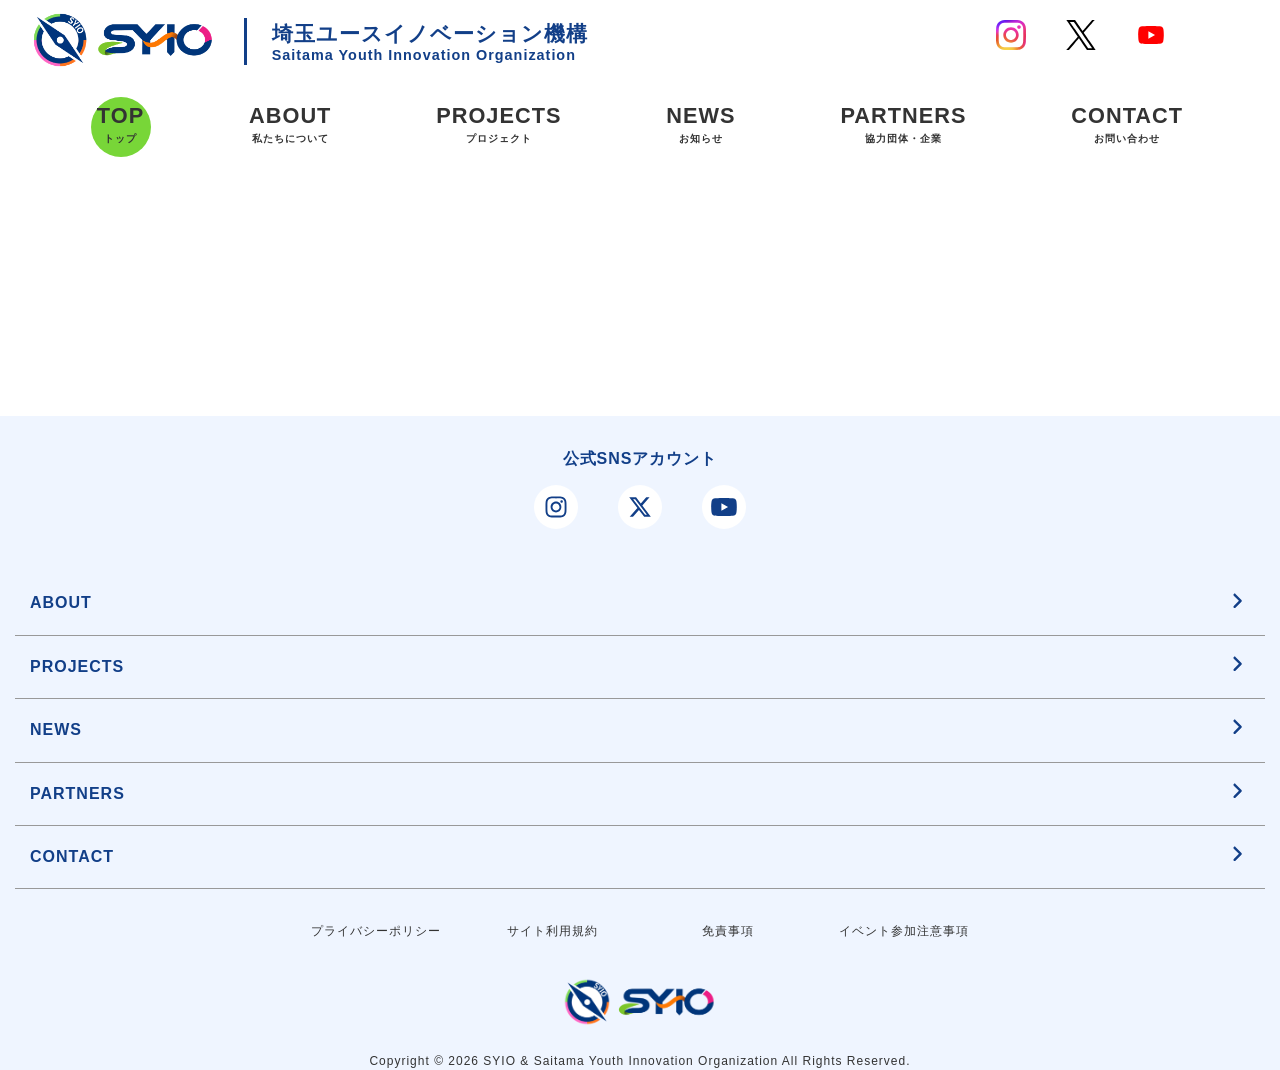
==== index.html @ a877865b "Add files via upload" ====
<!DOCTYPE html>
<html lang="ja">
  <head>
    <meta charset="UTF-8">
    <meta http-equiv="x-ua-compatible" content="IE=edge">
    <meta name="viewport" content="width=device-width, initial-scale=1.0">
    <title>SYIO｜若者の挑戦とキャリア育成を支援</title>
    <meta name="description" content="SYIOは、高校生を中心に構成された団体です。若者が自分の興味や強みを発見し、学び、挑戦しながら、自分なりのキャリアを築くための機会を提供しています。">
    <meta name="keywords" content="埼玉ユースイノベーション機構,SYIO,Saitama Youth Innovation Organization,SaitamaYouthInnovationOrganization,Youth,Innovation,Organization,高校生,学生,埼玉県,埼玉,さいたま,プラットフォーム,地域,地域課題,課題,プロジェクト,活動,地域資源,想い,価値,イノベーション,若者,挑戦,社会,つながる,繋がる,機会">
    <link rel="canonical" href="https://s-youth.jp/">
    <meta property="og:locale" content="ja_JP">
    <meta property="og:site_name" content="SYIO">
    <meta property="og:type" content="website">
    <meta property="og:url" content="https://s-youth.jp/">
    <meta property="og:description" content="SYIOは、高校生を中心に構成された団体です。若者が自分の興味や強みを発見し、学び、挑戦しながら、自分なりのキャリアを築くための機会を提供しています。">
    <meta property="og:image" content="https://s-youth.jp/images/assets/og_Logo.png">
    <meta property="twitter:card" content="summary_large_image">
    <meta property="twitter:title" content="SYIO｜若者の挑戦とキャリア育成を支援">
    <meta property="twitter:url" content="https://s-youth.jp/">
    <meta property="twitter:description" content="SYIOは、高校生を中心に構成された団体です。若者が自分の興味や強みを発見し、学び、挑戦しながら、自分なりのキャリアを築くための機会を提供しています。">
    <meta name="twitter:image" content="https://s-youth.jp/images/assets/og_Logo.png">
    <link rel="icon" href="https://s-youth.jp/images/pageicon/favicon.ico" sizes="any" type="image/x-icon">
    <link rel="apple-touch-icon" href="images/pageicon/apple-touch-icon-180x180.png" sizes="180x180">
    <link rel="icon" type="image/png" href="images/pageicon/android-chrome-192x192.png" sizes="192x192">
    <link rel="stylesheet" href="css/reset.css">
    <link rel="stylesheet" href="css/style.css?20261201">
  </head>
  <body>
    <header class="header">
        <h1 class="logo">
          <a href="/">
            <img src="images//assets/Logo.png" alt="SYIO">
          </a>
        </h1>
        <h3 class="pc-tb_only">埼玉ユースイノベーション機構<span>Saitama Youth Innovation Organization</span></h3>

        <button class="header_nav_sp nav_sp" id="js_ham" type="button">
          <span></span>
          <span></span>
          <span></span>         
        </button>

        <nav class="header_menu" id="js_nav">
          <ul class="header_nav nav_items">
            <li class="nav_items_item active"><a href="/">TOP<span>トップ</span></a></li>
            <li class="nav_items_item"><a href="about.html">ABOUT<span>私たちについて</span></a></li>
            <li class="nav_items_item"><a href="projects.html">PROJECTS<span>プロジェクト</span></a></li>
            <li class="nav_items_item"><a href="news.html">NEWS<span>お知らせ</span></a></li>
            <li class="nav_items_item"><a href="partners.html">PARTNERS<span>協力団体・企業</span></a></li>
            <li class="nav_items_item"><a href="contact.html">CONTACT<span>お問い合わせ</span></a></li>
            <div class="header_social">
              <ul class="header_nav_snslinks">
                <li><a href="https://www.instagram.com/syio.official" target="_blank"><img src="images/assets/InstagramLogo-Normal.svg" alt="Instagram"></a></li>
                <li><a href="https://x.com/InQubizofficial" target="_blank"><img src="images/assets/XLogo-Black.svg" alt="X"></a></li>
                <li><a href="https://youtube.com/channel/UCGOH27UBoNZQS0FKkeqV7yg?si=mDZcnO8biHUqrBSs" target="_blank"><img src="images/assets/youtube_icon-red.svg" alt="Youtube"></a></li>
              </ul> 
            </div>
          </ul>
        </nav>
    </header> <!-- /header -->
    
    <main>
      <section class="key-visual">
        <div class="key-visual_main">

        </div>
      </section> <!-- /.key-visual -->
    </main> <!-- /main -->

    <footer class="footer">
      <div class="footer_sns-links">
        <h2>公式SNSアカウント</h2>
        <ul>
          <li><a href="https://www.instagram.com/syio.official" target="_blank"><img src="images/assets/footer_instagram.svg" alt="Instagram"></a></li>
          <li><a href="https://x.com/InQubizofficial" target="_blank"><img src="images/assets/footer_X.svg" alt="X"></a></li>
          <li><a href="https://youtube.com/channel/UCGOH27UBoNZQS0FKkeqV7yg?si=mDZcnO8biHUqrBSs" target="_blank"><img src="images/assets/footer_youtube.svg" alt="Youtube"></a></li>
        </ul>
      </div>
      <nav class="footer_block-menu">
        <ul>
          <li><a href="about.html">ABOUT</a></li>
          <li><a href="projects.html">PROJECTS</a></li>
          <li><a href="news.html">NEWS</a></li>
          <li><a href="partners.html">PARTNERS</a></li>
          <li><a href="contact.html">CONTACT</a></li>
        </ul>
      </nav>
      <div class="policy">
        <ul>
          <li><a href="privacy-policy.html">プライバシーポリシー</a></li>
          <li><a href="terms-of-service.html">サイト利用規約</a></li>
          <li><a href="disclaimer.html">免責事項</a></li>
          <li><a href="event-policy.html">イベント参加注意事項</a></li>
        </ul>
      </div>
      <h2 class="footer_logo">
        <img src="images/assets/Logo.png" alt="SYIO">
      </h2>
      <p class="copyright"><small>Copyright &copy; 2026 SYIO & Saitama Youth Innovation Organization All Rights Reserved.</small></p>
    </footer> <!-- /footer -->
    <script src="js/script.js"></script>
  </body>
</html>
---- css/style.css ----
@charset "UTF-8";

body {
  display: flex;
  flex-flow: column;
  min-height: 100vh;
  padding-top: 60px;
  line-height: 1.4;
  color: #333;
  font-family: "Roboto","Noto Sans JP", sans-serif;
  letter-spacing: 1px;
}

.pc-tb_only {
  display: none;
}

.header {
  position: fixed;
  top: 0;
  left: 0;
  right: 0;
  width: 100%;
  height: 60px;
  background: #fff;
  z-index: 1000;
}

.header .logo {
  display: inline-block;
  padding: 10px 15px;
  width: 125px;
}

.header .logo img {
  width: 100%;
}

.header .logo a {
  display: inline-block;
  text-decoration: none;
}

header nav {
  position: absolute;
  right: 0;
  left: 0;
  top: 0;
  width: 100%;
  transform: translateX(100%);
  transition: ease-in-out 0.4s;
}

.header_nav_sp {
  width: 50px;
  height: 100%;
}

.nav_sp {
  position: absolute;
  top: 5px;
  right: 10px;
  background-color: transparent;
  border-color: transparent;
  z-index: 999;
  width: 50px;
  height: 50px;
  padding: 10px;
}

.nav_sp span {
  width: 100%;
  height: 2px;
  background: #123f88;
  position: relative;
  transition: transform 0.4s ease, opacity 0.4s ease;
  display: block;
}

.nav_sp span:nth-child(2) {
  margin: 6px 0;
}

.nav_sp.active span:nth-child(1) {
  transform: translateY(8px) rotate(45deg);
}

.nav_sp.active span:nth-child(2) {
  opacity: 0;
}

.nav_sp.active span:nth-child(3) {
  transform: translateY(-8px) rotate(-45deg);
}

header nav.active {
  transform: translateX(0);
}

.header_menu {
  margin-top: 60px;
}

.header_menu.active {
  transform: translateX(0);
}

.nav_items {
  padding: 20px 0 50px;
  height: 100%;
  background: #123f88;
}

.nav_items_item {
  position: relative;
  padding: 0 30px;
  box-sizing: border-box;
}

.nav_items_item a {
  color: #fff;
  font-weight: bold;
  padding-bottom: 5px;
  width: 100%;
  display: block;
  text-align: left;
  font-size: 1.75rem;
  text-decoration: none;
  margin-bottom: 20px;
  border-bottom: #fff 1px solid;
}

.nav_items_item.active a {
  position: relative;
}

.nav_items_item.active a::before {
  position: absolute;
  content: '';
  top: 50%;
  transform: translateY(-50%);
  left: -15px;
  width: 4px;
  height: calc(100% - 17px);
}

.nav_items_item.active:nth-child(1) a::before,
.nav_items_item.active:nth-child(4) a::before {
  background: #78d638;
}

.nav_items_item.active:nth-child(2) a::before,
.nav_items_item.active:nth-child(5) a::before {
  background: #ff7900;
}

.nav_items_item.active:nth-child(3) a::before,
.nav_items_item.active:nth-child(6) a::before {
  background: #f42db9;
}

.nav_items_item a span {
  display: block;
  font-size: 0.9rem;
  color: #fff;
}

.nav_items_item::after {
  position: absolute;
  content: url(../images/assets/r-angle-white.svg);
  right: 1.6rem;
  top: 50%;
  transform: translateY(-50%);
  width: 1.5rem;
}

.header_social {
  margin-top: 50px;
  padding: 0 20px;
  
}

.header_nav_snslinks {
  position: relative;
  left: 50%;
  transform: translateX(-50%);
  max-width: 500px;
  padding: 10px 20px 5px;
  display: flex;
  background: #fff;
  border-right: 3px solid #444;
  border-bottom: 3px solid #444;
  border-radius: 50px;
  justify-content: center;
  gap: 60px;
  box-sizing: border-box;
}

.header_nav_snslinks li img {
  width: 30px;
  height: 30px;
  transition: all .3s ease;
}

.header_nav_snslinks li a {
  display: inline-block;
}

.header_menu::before {
  content: '';
  position: absolute;
  top: 645px;
  left: 0;
  width: 100%;
  height: 300px;
  background: #123f88;
}

main {
  flex: 1;
}

.footer {
  padding: 20px 15px 0;
  background: #eff5ff;
}

.footer_sns-links {
  text-align: center;
  color: #123f88;
  padding: 12px 0;
}

.footer_sns-links ul {
  display: flex;
  justify-content: center;
  gap: 40px;
  padding: 15px 0 10px;
  list-style: none;
}

.footer_sns-links li a {
  display: inline-block;
}

.footer_sns-links li img {
  width: 30px;
  height: 30px;
  padding: 7px;
  background: #fff;
  border-radius: 50%;
}

.footer_block-menu {
  padding: 15px 0;
}

.footer_block-menu li {
  position: relative;
  border-bottom: 1px solid #999;
}

.footer_block-menu a {
  display: block;
  text-decoration: none;
  font-weight: bold;
  color: #123f88;
  padding: 20px 15px;
}

.footer_block-menu li::after {
  position: absolute;
  content: url(../images/assets/r-angle-blue.svg);
  right: 1rem;
  top: 50%;
  transform: translateY(-50%);
  width: 1.5rem;
}

.footer .policy {
  padding: 15px 0;
}

.footer .policy ul {
  display: grid;
  grid-template-columns: repeat(2, 1fr);
  gap: 3px;
  list-style: none;
  text-align: center;
}

.footer .policy a {
  color: #333;
  font-size: 0.75rem;
  text-decoration: none;
}

.footer .policy a:hover {
  text-decoration: underline;
}

.footer_logo {
  text-align: center;
  padding: 10px 0;
}

.footer_logo img {
  height: 35px;
}

.footer .copyright {
  text-align: center;
  font-size: 0.75rem;
}


@media screen and (min-width: 768px) {
  
  .sp_only {
    display: none;
  }

  .pc-tb_only {
    display: block;
  }

  body {
    padding-top: 70px;
  }

  .header {
    height: 70px;
  }

  .header .logo {
    padding: 10px 25px;
    width: 156px;
  }

  .header .logo + h3 {
    position: relative;
    top: -7px;
    display: inline-block;
    margin-left: 1.2rem;
    font-size: 1.2rem;
    color: #123f88;
    line-height: 1.2;
  }

  .header .logo + h3 span {
    display: block;
    font-size: 0.8rem;
    color: #123f88;
  }

  .header .logo + h3::before {
    content: '';
    position: absolute;
    top: -4px;
    left: -26px;
    width: 2px;
    height: calc(100% + 5px);
    background: #123f88;
  }

  .nav_items_item::after {
    right: 2rem;
    width: 1.8rem;
  }

  .footer .policy ul {
    position: relative;
    left: 50%;
    transform: translateX(-50%);
    grid-template-columns: repeat(4, 1fr);
    max-width: 700px;
  }

  .footer_logo {
    padding: 15px 0;
  }

  .footer_logo img {
    height: 50px;
  }

}

@media screen and (min-width: 1024px) {

  .pc_only {
    display: inline-block;
  }

  body {
    padding-top: 170px;
  }

  .header {
    height: 170px;
  }

  .header .logo {
    padding: 10px 30px;
    width: 187px;
  }

  .header .logo + h3 {
    top: -10px;
    font-size: 1.3rem;
  }

  .header .logo + h3 span {
    font-size: 0.9rem;
  }

  .header .logo + h3::before {
    left: -28px;
    width: 3px;
  }

  .nav_sp {
    display: none;
  }

  header nav {
    position: static;
    transform: inherit;
  }

  .header_menu {
    margin-top: 0;
  }

  .header_menu::before {
    content: none;
  }

  .nav_items {
    display: flex;
    justify-content: space-evenly;
    padding: 15px 0 0;
    background: inherit;
  }

  .nav_items_item {
    padding: 0 8px;
    position: relative;
  }

  .nav_items_item a {
    margin-top: 0;
    font-size: 1.36rem;
    color: #333;
    text-align: center;
    border-bottom: none;
    margin-bottom: 0;
  }

  .nav_items_item::before {
    content: '';
    position: absolute;
    top: 50%;
    left: 50%;
    display: block;
    border-radius: 50%;
    width: 60px;
    height: 60px;
    z-index: -1;
    transform: translate(-50%, -50%) scale(0);
    transition: all 0.3s ease;
    opacity: 0;
  }

  .nav_items_item::after {
    content: none;
  }

  .nav_items_item:nth-child(1)::before,
  .nav_items_item:nth-child(4)::before {
    background: #78d638;
  }
  .nav_items_item:nth-child(2)::before,
  .nav_items_item:nth-child(5)::before {
    background: #ff7900;
  }
  .nav_items_item:nth-child(3)::before,
  .nav_items_item:nth-child(6)::before {
    background: #f42db9;
  }

  .nav_items_item:hover::before {
    transform: translate(-50%, -50%) scale(1);
    opacity: 1;
  }

  .nav_items_item.active:nth-child(1)::before,
  .nav_items_item.active:nth-child(4)::before {
    background: #78d638;
    transform: translate(-50%, -50%) scale(1);
    opacity: 1;
  }
  .nav_items_item.active:nth-child(2)::before,
  .nav_items_item.active:nth-child(5)::before {
    background: #ff7900;
    transform: translate(-50%, -50%) scale(1);
    opacity: 1;
  }
  .nav_items_item.active:nth-child(3)::before,
  .nav_items_item.active:nth-child(6)::before {
    background: #f42db9;
    transform: translate(-50%, -50%) scale(1);
    opacity: 1;
  }

  .nav_items_item.active a::before {
    content: none;
  }

  .nav_items_item a span {
    font-size: 0.65rem;
    color: #333;
  }

  .header_social {
    position: absolute;
    top: 0;
    right: 5%;
    align-items: center;
    margin-top: 0;
    padding: 0;
  }
  
  .header_nav_snslinks {
    background: inherit;
    gap: 40px;
    padding: 20px 50px;
    border: none;
  }

  .footer_logo {
    padding: 20px 0;
  }
  
}
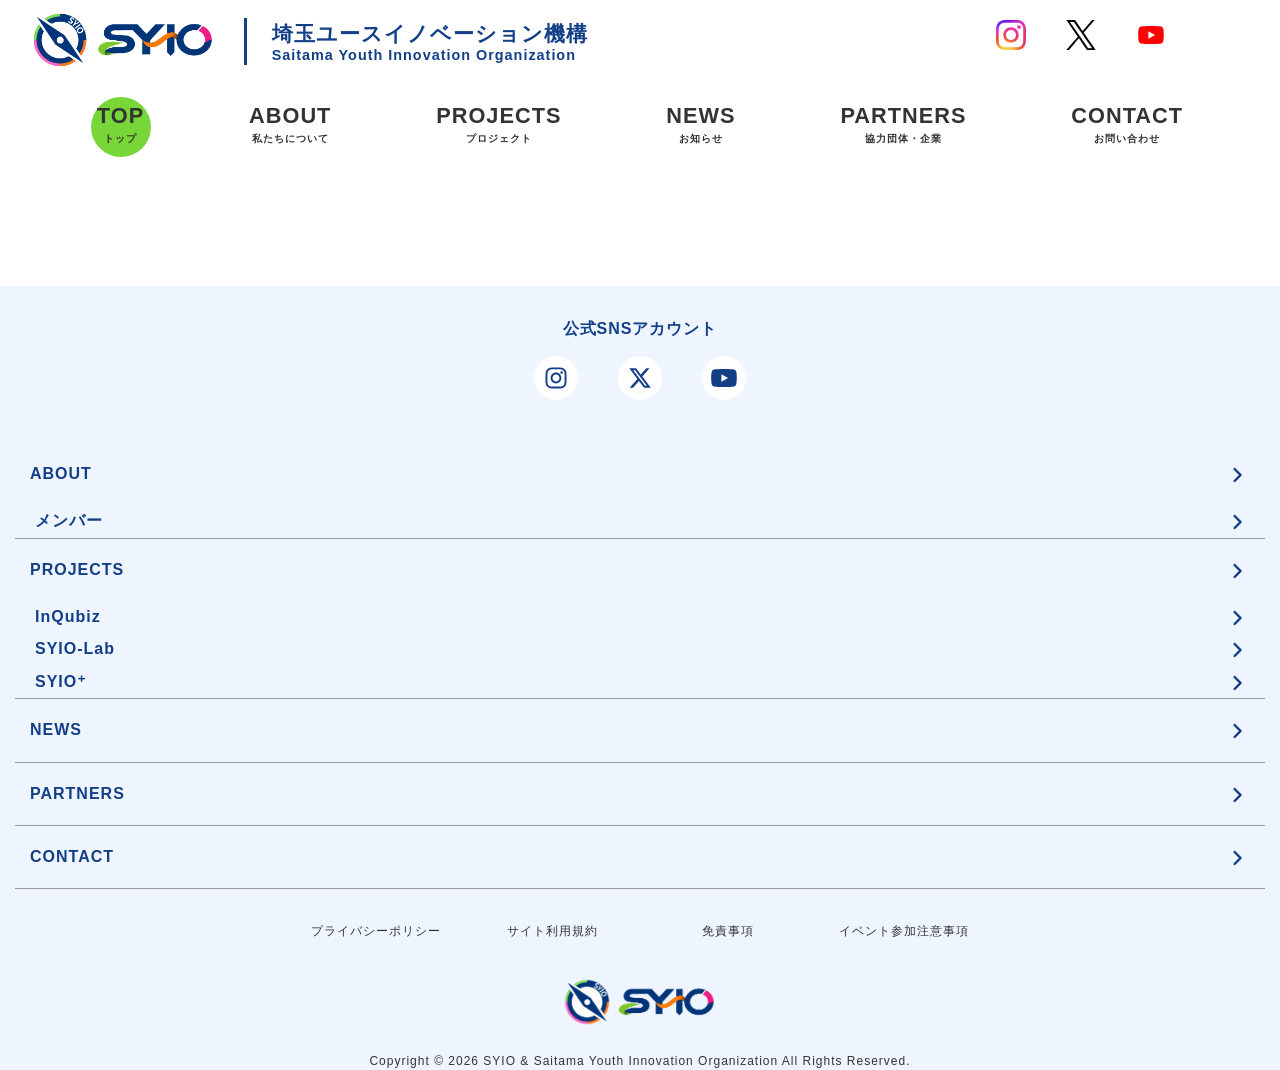
==== commit 02539dc4: "Add files via upload" ====
--- a/index.html
+++ b/index.html
@@ -13,23 +13,23 @@
     <meta property="og:type" content="website">
     <meta property="og:url" content="https://s-youth.jp/">
     <meta property="og:description" content="SYIOは、高校生を中心に構成された団体です。若者が自分の興味や強みを発見し、学び、挑戦しながら、自分なりのキャリアを築くための機会を提供しています。">
-    <meta property="og:image" content="https://s-youth.jp/images/assets/og_Logo.png">
+    <meta property="og:image" content="https://s-youth.jp/assets/img/common/og_Logo.png">
     <meta property="twitter:card" content="summary_large_image">
     <meta property="twitter:title" content="SYIO｜若者の挑戦とキャリア育成を支援">
     <meta property="twitter:url" content="https://s-youth.jp/">
     <meta property="twitter:description" content="SYIOは、高校生を中心に構成された団体です。若者が自分の興味や強みを発見し、学び、挑戦しながら、自分なりのキャリアを築くための機会を提供しています。">
-    <meta name="twitter:image" content="https://s-youth.jp/images/assets/og_Logo.png">
-    <link rel="icon" href="https://s-youth.jp/images/pageicon/favicon.ico" sizes="any" type="image/x-icon">
-    <link rel="apple-touch-icon" href="images/pageicon/apple-touch-icon-180x180.png" sizes="180x180">
-    <link rel="icon" type="image/png" href="images/pageicon/android-chrome-192x192.png" sizes="192x192">
-    <link rel="stylesheet" href="css/reset.css">
-    <link rel="stylesheet" href="css/style.css?20261201">
+    <meta name="twitter:image" content="https://s-youth.jp/assets/img/common/og_Logo.png">
+    <link rel="icon" href="https://s-youth.jp/assets/img/pageicon/favicon.ico" sizes="any" type="image/x-icon">
+    <link rel="apple-touch-icon" href="assets/img/pageicon/apple-touch-icon-180x180.png" sizes="180x180">
+    <link rel="icon" type="image/png" href="assets/img/pageicon/android-chrome-192x192.png" sizes="192x192">
+    <link rel="stylesheet" href="assets/css/reset.css">
+    <link rel="stylesheet" href="assets/css/style.css?20261201">
   </head>
   <body>
     <header class="header">
         <h1 class="logo">
           <a href="/">
-            <img src="images//assets/Logo.png" alt="SYIO">
+            <img src="assets/img/common/Logo.webp" alt="SYIO">
           </a>
         </h1>
         <h3 class="pc-tb_only">埼玉ユースイノベーション機構<span>Saitama Youth Innovation Organization</span></h3>
@@ -43,16 +43,16 @@
         <nav class="header_menu" id="js_nav">
           <ul class="header_nav nav_items">
             <li class="nav_items_item active"><a href="/">TOP<span>トップ</span></a></li>
-            <li class="nav_items_item"><a href="about.html">ABOUT<span>私たちについて</span></a></li>
-            <li class="nav_items_item"><a href="projects.html">PROJECTS<span>プロジェクト</span></a></li>
-            <li class="nav_items_item"><a href="news.html">NEWS<span>お知らせ</span></a></li>
-            <li class="nav_items_item"><a href="partners.html">PARTNERS<span>協力団体・企業</span></a></li>
-            <li class="nav_items_item"><a href="contact.html">CONTACT<span>お問い合わせ</span></a></li>
+            <li class="nav_items_item"><a href="about/">ABOUT<span>私たちについて</span></a></li>
+            <li class="nav_items_item"><a href="projects/">PROJECTS<span>プロジェクト</span></a></li>
+            <li class="nav_items_item"><a href="news/">NEWS<span>お知らせ</span></a></li>
+            <li class="nav_items_item"><a href="partners/">PARTNERS<span>協力団体・企業</span></a></li>
+            <li class="nav_items_item"><a href="contact/">CONTACT<span>お問い合わせ</span></a></li>
             <div class="header_social">
               <ul class="header_nav_snslinks">
-                <li><a href="https://www.instagram.com/syio.official" target="_blank"><img src="images/assets/InstagramLogo-Normal.svg" alt="Instagram"></a></li>
-                <li><a href="https://x.com/InQubizofficial" target="_blank"><img src="images/assets/XLogo-Black.svg" alt="X"></a></li>
-                <li><a href="https://youtube.com/channel/UCGOH27UBoNZQS0FKkeqV7yg?si=mDZcnO8biHUqrBSs" target="_blank"><img src="images/assets/youtube_icon-red.svg" alt="Youtube"></a></li>
+                <li><a href="https://www.instagram.com/syio.official" target="_blank"><img src="/assets/img/common/InstagramLogo-Normal.svg" alt="Instagram"></a></li>
+                <li><a href="https://x.com/InQubizofficial" target="_blank"><img src="/assets/img/common/XLogo-Black.svg" alt="X"></a></li>
+                <li><a href="https://youtube.com/channel/UCGOH27UBoNZQS0FKkeqV7yg?si=mDZcnO8biHUqrBSs" target="_blank"><img src="/assets/img/common/youtube_icon-red.svg" alt="Youtube"></a></li>
               </ul> 
             </div>
           </ul>
@@ -71,33 +71,51 @@
       <div class="footer_sns-links">
         <h2>公式SNSアカウント</h2>
         <ul>
-          <li><a href="https://www.instagram.com/syio.official" target="_blank"><img src="images/assets/footer_instagram.svg" alt="Instagram"></a></li>
-          <li><a href="https://x.com/InQubizofficial" target="_blank"><img src="images/assets/footer_X.svg" alt="X"></a></li>
-          <li><a href="https://youtube.com/channel/UCGOH27UBoNZQS0FKkeqV7yg?si=mDZcnO8biHUqrBSs" target="_blank"><img src="images/assets/footer_youtube.svg" alt="Youtube"></a></li>
+          <li><a href="https://www.instagram.com/syio.official" target="_blank"><img src="assets/img/common/footer_instagram.svg" alt="Instagram"></a></li>
+          <li><a href="https://x.com/InQubizofficial" target="_blank"><img src="assets/img/common/footer_X.svg" alt="X"></a></li>
+          <li><a href="https://youtube.com/channel/UCGOH27UBoNZQS0FKkeqV7yg?si=mDZcnO8biHUqrBSs" target="_blank"><img src="assets/img/common/footer_youtube.svg" alt="Youtube"></a></li>
         </ul>
       </div>
       <nav class="footer_block-menu">
         <ul>
-          <li><a href="about.html">ABOUT</a></li>
-          <li><a href="projects.html">PROJECTS</a></li>
-          <li><a href="news.html">NEWS</a></li>
-          <li><a href="partners.html">PARTNERS</a></li>
-          <li><a href="contact.html">CONTACT</a></li>
+          <li class="footer_block-menu_list">
+            <a href="about/">ABOUT</a>
+            <ul class="footer_block-menu_list-content">
+              <li><a href="about/members/">メンバー</a></li>
+            </ul>
+          </li>
+          <li class="footer_block-menu_list">
+            <a href="projects/">PROJECTS</a>
+            <ul class="footer_block-menu_list-content">
+              <li><a href="https://inqubiz.main.jp/">InQubiz</a></li>
+              <li><a href="projects/syio-lab/">SYIO-Lab</a></li>
+              <li><a href="projects/syio-plus/">SYIO⁺</a></li>
+            </ul>
+          </li>
+          <li class="footer_block-menu_list">
+            <a href="news/">NEWS</a>
+          </li>
+          <li class="footer_block-menu_list">
+            <a href="partners/">PARTNERS</a>
+          </li>
+          <li class="footer_block-menu_list">
+            <a href="contact/">CONTACT</a>
+          </li>
         </ul>
       </nav>
       <div class="policy">
         <ul>
-          <li><a href="privacy-policy.html">プライバシーポリシー</a></li>
-          <li><a href="terms-of-service.html">サイト利用規約</a></li>
-          <li><a href="disclaimer.html">免責事項</a></li>
-          <li><a href="event-policy.html">イベント参加注意事項</a></li>
+          <li><a href="privacy-policy/">プライバシーポリシー</a></li>
+          <li><a href="terms-of-service/">サイト利用規約</a></li>
+          <li><a href="disclaimer/">免責事項</a></li>
+          <li><a href="event-policy/">イベント参加注意事項</a></li>
         </ul>
       </div>
       <h2 class="footer_logo">
-        <img src="images/assets/Logo.png" alt="SYIO">
+        <img src="assets/img/common/Logo.webp" alt="SYIO">
       </h2>
       <p class="copyright"><small>Copyright &copy; 2026 SYIO & Saitama Youth Innovation Organization All Rights Reserved.</small></p>
     </footer> <!-- /footer -->
-    <script src="js/script.js"></script>
+    <script src="assets/js/script.js"></script>
   </body>
 </html>
--- a/assets/css/style.css
+++ b/assets/css/style.css
@@ -0,0 +1,558 @@
+@charset "UTF-8";
+
+body {
+  display: flex;
+  flex-flow: column;
+  min-height: 100vh;
+  padding-top: 60px;
+  line-height: 1.4;
+  color: #333;
+  font-family: "Roboto","Noto Sans JP", sans-serif;
+  letter-spacing: 1px;
+}
+
+body img {
+  -webkit-user-drag: none;
+  -webkit-user-select: none;
+  user-select: none;
+}
+
+body img {
+  -webkit-touch-callout: none;
+}
+
+.pc-tb_only {
+  display: none;
+}
+
+.header {
+  position: fixed;
+  top: 0;
+  left: 0;
+  right: 0;
+  width: 100%;
+  height: 60px;
+  background: #fff;
+  z-index: 1000;
+}
+
+.header .logo {
+  display: inline-block;
+  padding: 10px 15px;
+  width: 125px;
+}
+
+.header .logo img {
+  width: 100%;
+}
+
+.header .logo a {
+  display: inline-block;
+  text-decoration: none;
+}
+
+header nav {
+  position: absolute;
+  right: 0;
+  left: 0;
+  top: 0;
+  width: 100%;
+  transform: translateX(100%);
+  transition: ease-in-out 0.4s;
+}
+
+.header_nav_sp {
+  width: 50px;
+  height: 100%;
+}
+
+.nav_sp {
+  position: absolute;
+  top: 5px;
+  right: 10px;
+  background-color: transparent;
+  border-color: transparent;
+  z-index: 999;
+  width: 50px;
+  height: 50px;
+  padding: 10px;
+}
+
+.nav_sp span {
+  width: 100%;
+  height: 2px;
+  background: #123f88;
+  position: relative;
+  transition: transform 0.4s ease, opacity 0.4s ease;
+  display: block;
+}
+
+.nav_sp span:nth-child(2) {
+  margin: 6px 0;
+}
+
+.nav_sp.active span:nth-child(1) {
+  transform: translateY(8px) rotate(45deg);
+}
+
+.nav_sp.active span:nth-child(2) {
+  opacity: 0;
+}
+
+.nav_sp.active span:nth-child(3) {
+  transform: translateY(-8px) rotate(-45deg);
+}
+
+header nav.active {
+  transform: translateX(0);
+}
+
+.header_menu {
+  margin-top: 60px;
+}
+
+.header_menu.active {
+  transform: translateX(0);
+}
+
+.nav_items {
+  padding: 20px 0 50px;
+  height: 100%;
+  background: #123f88;
+}
+
+.nav_items_item {
+  position: relative;
+  padding: 0 30px;
+  box-sizing: border-box;
+}
+
+.nav_items_item a {
+  color: #fff;
+  font-weight: bold;
+  padding-bottom: 5px;
+  width: 100%;
+  display: block;
+  text-align: left;
+  font-size: 1.6rem;
+  text-decoration: none;
+  margin-bottom: 20px;
+  border-bottom: #fff 1px solid;
+}
+
+.nav_items_item.active a {
+  position: relative;
+}
+
+.nav_items_item.active a::before {
+  position: absolute;
+  content: '';
+  top: 50%;
+  transform: translateY(-50%);
+  left: -15px;
+  width: 4px;
+  height: calc(100% - 17px);
+}
+
+.nav_items_item.active:nth-child(1) a::before,
+.nav_items_item.active:nth-child(4) a::before {
+  background: #78d638;
+}
+
+.nav_items_item.active:nth-child(2) a::before,
+.nav_items_item.active:nth-child(5) a::before {
+  background: #ff7900;
+}
+
+.nav_items_item.active:nth-child(3) a::before,
+.nav_items_item.active:nth-child(6) a::before {
+  background: #f42db9;
+}
+
+.nav_items_item a span {
+  display: block;
+  font-size: 0.9rem;
+  color: #fff;
+}
+
+.nav_items_item::after {
+  position: absolute;
+  content: url(../img/common/r-angle-white.svg);
+  right: 1.6rem;
+  top: 50%;
+  transform: translateY(-50%);
+  width: 1.5rem;
+}
+
+.header_social {
+  margin-top: 50px;
+  padding: 0 20px;
+  
+}
+
+.header_nav_snslinks {
+  position: relative;
+  left: 50%;
+  transform: translateX(-50%);
+  max-width: 500px;
+  padding: 10px 20px 5px;
+  display: flex;
+  background: #fff;
+  border-right: 3px solid #444;
+  border-bottom: 3px solid #444;
+  border-radius: 50px;
+  justify-content: center;
+  gap: 60px;
+  box-sizing: border-box;
+}
+
+.header_nav_snslinks li img {
+  width: 30px;
+  height: 30px;
+  transition: all .3s ease;
+}
+
+.header_nav_snslinks li a {
+  display: inline-block;
+}
+
+.header_menu::before {
+  content: '';
+  position: absolute;
+  top: 645px;
+  left: 0;
+  width: 100%;
+  height: 300px;
+  background: #123f88;
+}
+
+main {
+  flex: 1;
+}
+
+.footer {
+  padding: 20px 15px 0;
+  background: #eff5ff;
+}
+
+.footer_sns-links {
+  text-align: center;
+  color: #123f88;
+  padding: 12px 0;
+}
+
+.footer_sns-links ul {
+  display: flex;
+  justify-content: center;
+  gap: 40px;
+  padding: 15px 0 10px;
+  list-style: none;
+}
+
+.footer_sns-links li a {
+  display: inline-block;
+}
+
+.footer_sns-links li img {
+  width: 30px;
+  height: 30px;
+  padding: 7px;
+  background: #fff;
+  border-radius: 50%;
+}
+
+.footer_block-menu {
+  padding: 15px 0;
+}
+
+.footer_block-menu_list {
+  position: relative;
+  border-bottom: 1px solid #999;
+}
+
+.footer_block-menu_list a {
+  display: block;
+  text-decoration: none;
+  font-weight: bold;
+  color: #123f88;
+  padding: 20px 15px;
+}
+
+.footer_block-menu_list a::after {
+  position: absolute;
+  content: url(../img/common/r-angle-blue.svg);
+  right: 1rem;
+  width: 1.5rem;
+}
+
+.footer_block-menu_list-content a {
+  padding: 5px 20px;
+  box-sizing: border-box;
+}
+
+.footer .policy {
+  padding: 15px 0;
+}
+
+.footer .policy ul {
+  display: grid;
+  grid-template-columns: repeat(2, 1fr);
+  gap: 3px;
+  list-style: none;
+  text-align: center;
+}
+
+.footer .policy a {
+  color: #333;
+  font-size: 0.75rem;
+  text-decoration: none;
+}
+
+.footer .policy a:hover {
+  text-decoration: underline;
+}
+
+.footer_logo {
+  text-align: center;
+  padding: 10px 0;
+}
+
+.footer_logo img {
+  height: 35px;
+}
+
+.footer .copyright {
+  text-align: center;
+  font-size: 0.75rem;
+}
+
+
+@media screen and (min-width: 768px) {
+  
+  .sp_only {
+    display: none;
+  }
+
+  .pc-tb_only {
+    display: block;
+  }
+
+  body {
+    padding-top: 70px;
+  }
+
+  .header {
+    height: 70px;
+  }
+
+  .header .logo {
+    padding: 10px 25px;
+    width: 156px;
+  }
+
+  .header .logo + h3 {
+    position: relative;
+    top: -7px;
+    display: inline-block;
+    margin-left: 1.2rem;
+    font-size: 1.2rem;
+    color: #123f88;
+    line-height: 1.2;
+  }
+
+  .header .logo + h3 span {
+    display: block;
+    font-size: 0.8rem;
+    color: #123f88;
+  }
+
+  .header .logo + h3::before {
+    content: '';
+    position: absolute;
+    top: -4px;
+    left: -26px;
+    width: 2px;
+    height: calc(100% + 5px);
+    background: #123f88;
+  }
+
+  .nav_items_item::after {
+    right: 2rem;
+    width: 1.8rem;
+  }
+
+  .footer .policy ul {
+    position: relative;
+    left: 50%;
+    transform: translateX(-50%);
+    grid-template-columns: repeat(4, 1fr);
+    max-width: 700px;
+  }
+
+  .footer_logo {
+    padding: 15px 0;
+  }
+
+  .footer_logo img {
+    height: 50px;
+  }
+
+}
+
+@media screen and (min-width: 1024px) {
+
+  .pc_only {
+    display: inline-block;
+  }
+
+  body {
+    padding-top: 170px;
+  }
+
+  .header {
+    height: 170px;
+  }
+
+  .header .logo {
+    padding: 10px 30px;
+    width: 187px;
+  }
+
+  .header .logo + h3 {
+    top: -10px;
+    font-size: 1.3rem;
+  }
+
+  .header .logo + h3 span {
+    font-size: 0.9rem;
+  }
+
+  .header .logo + h3::before {
+    left: -28px;
+    width: 3px;
+  }
+
+  .nav_sp {
+    display: none;
+  }
+
+  header nav {
+    position: static;
+    transform: inherit;
+  }
+
+  .header_menu {
+    margin-top: 0;
+  }
+
+  .header_menu::before {
+    content: none;
+  }
+
+  .nav_items {
+    display: flex;
+    justify-content: space-evenly;
+    padding: 15px 0 0;
+    background: inherit;
+  }
+
+  .nav_items_item {
+    padding: 0 8px;
+    position: relative;
+  }
+
+  .nav_items_item a {
+    margin-top: 0;
+    font-size: 1.36rem;
+    color: #333;
+    text-align: center;
+    border-bottom: none;
+    margin-bottom: 0;
+  }
+
+  .nav_items_item::before {
+    content: '';
+    position: absolute;
+    top: 50%;
+    left: 50%;
+    display: block;
+    border-radius: 50%;
+    width: 60px;
+    height: 60px;
+    z-index: -1;
+    transform: translate(-50%, -50%) scale(0);
+    transition: all 0.3s ease;
+    opacity: 0;
+  }
+
+  .nav_items_item::after {
+    content: none;
+  }
+
+  .nav_items_item:nth-child(1)::before,
+  .nav_items_item:nth-child(4)::before {
+    background: #78d638;
+  }
+  .nav_items_item:nth-child(2)::before,
+  .nav_items_item:nth-child(5)::before {
+    background: #ff7900;
+  }
+  .nav_items_item:nth-child(3)::before,
+  .nav_items_item:nth-child(6)::before {
+    background: #f42db9;
+  }
+
+  .nav_items_item:hover::before {
+    transform: translate(-50%, -50%) scale(1);
+    opacity: 1;
+  }
+
+  .nav_items_item.active:nth-child(1)::before,
+  .nav_items_item.active:nth-child(4)::before {
+    background: #78d638;
+    transform: translate(-50%, -50%) scale(1);
+    opacity: 1;
+  }
+  .nav_items_item.active:nth-child(2)::before,
+  .nav_items_item.active:nth-child(5)::before {
+    background: #ff7900;
+    transform: translate(-50%, -50%) scale(1);
+    opacity: 1;
+  }
+  .nav_items_item.active:nth-child(3)::before,
+  .nav_items_item.active:nth-child(6)::before {
+    background: #f42db9;
+    transform: translate(-50%, -50%) scale(1);
+    opacity: 1;
+  }
+
+  .nav_items_item.active a::before {
+    content: none;
+  }
+
+  .nav_items_item a span {
+    font-size: 0.65rem;
+    color: #333;
+  }
+
+  .header_social {
+    position: absolute;
+    top: 0;
+    right: 5%;
+    align-items: center;
+    margin-top: 0;
+    padding: 0;
+  }
+  
+  .header_nav_snslinks {
+    background: inherit;
+    gap: 40px;
+    padding: 20px 50px;
+    border: none;
+  }
+
+  .footer_logo {
+    padding: 20px 0;
+  }
+  
+}
